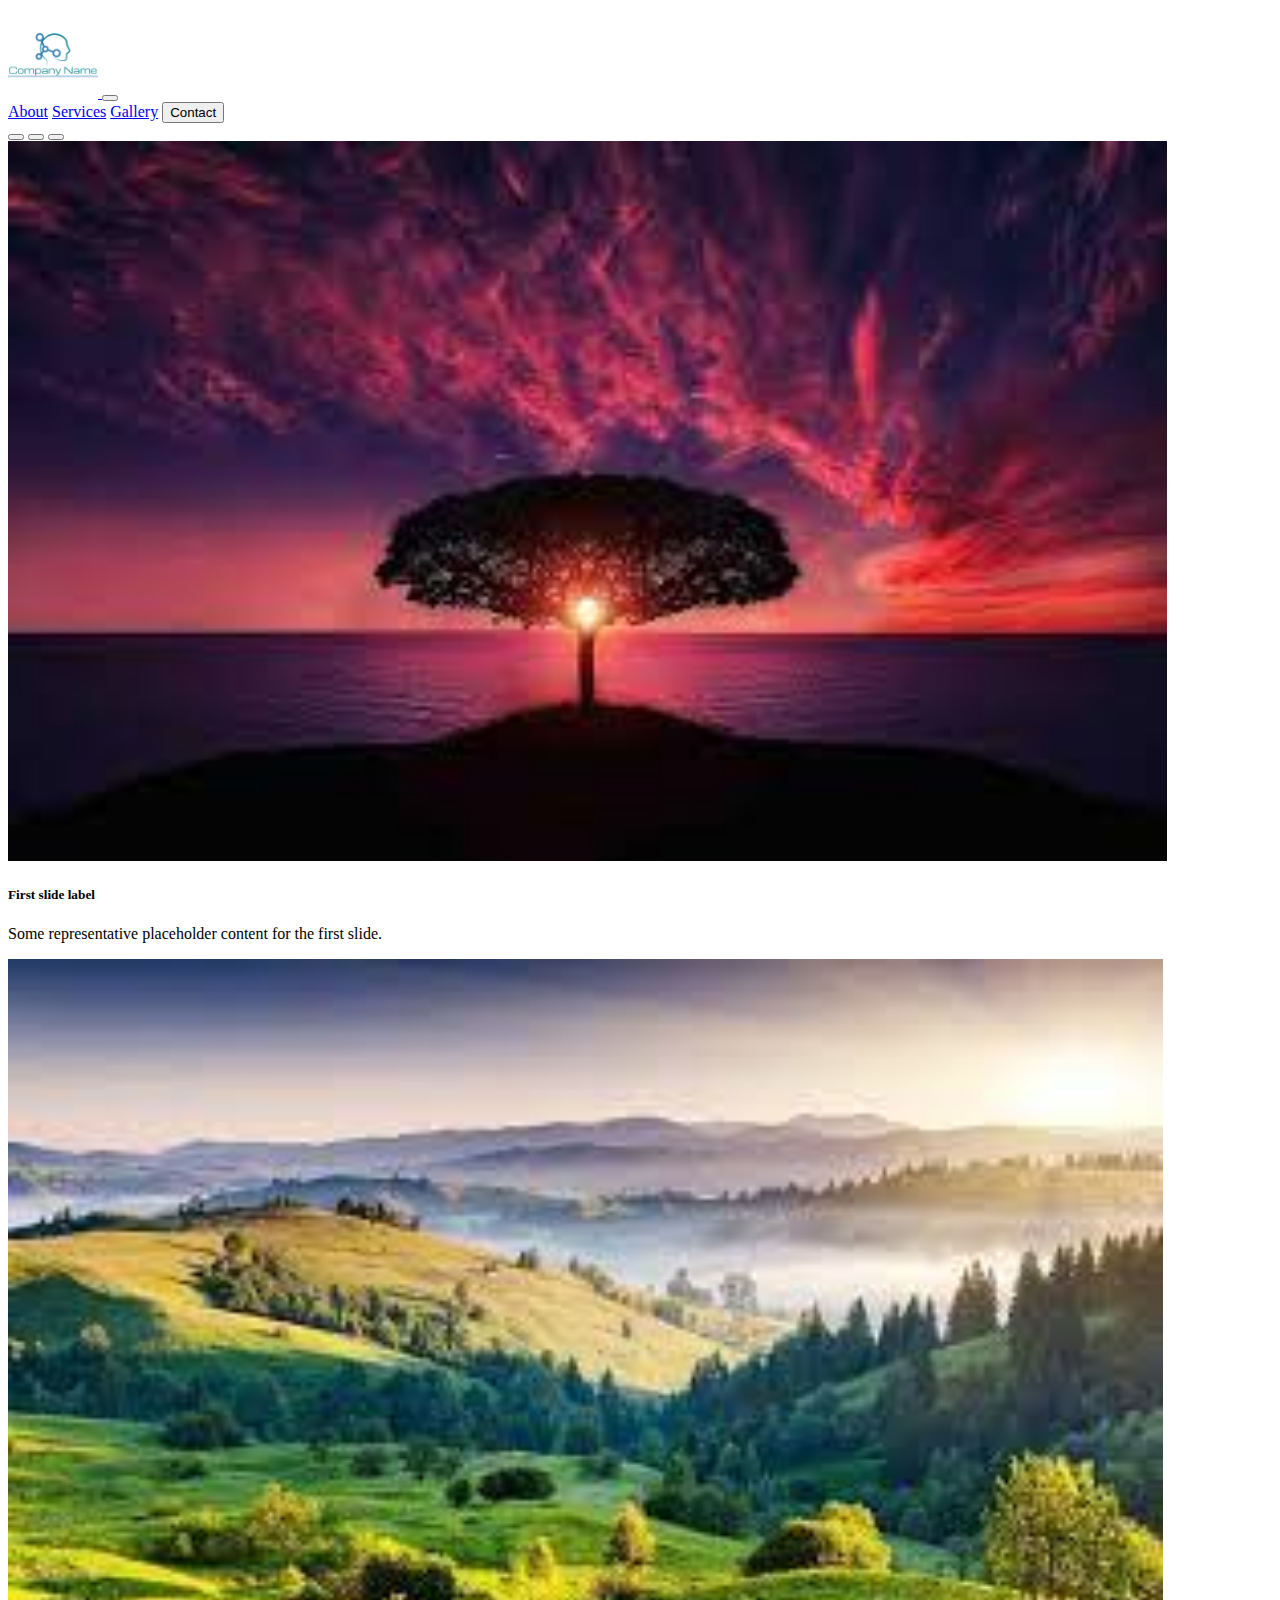
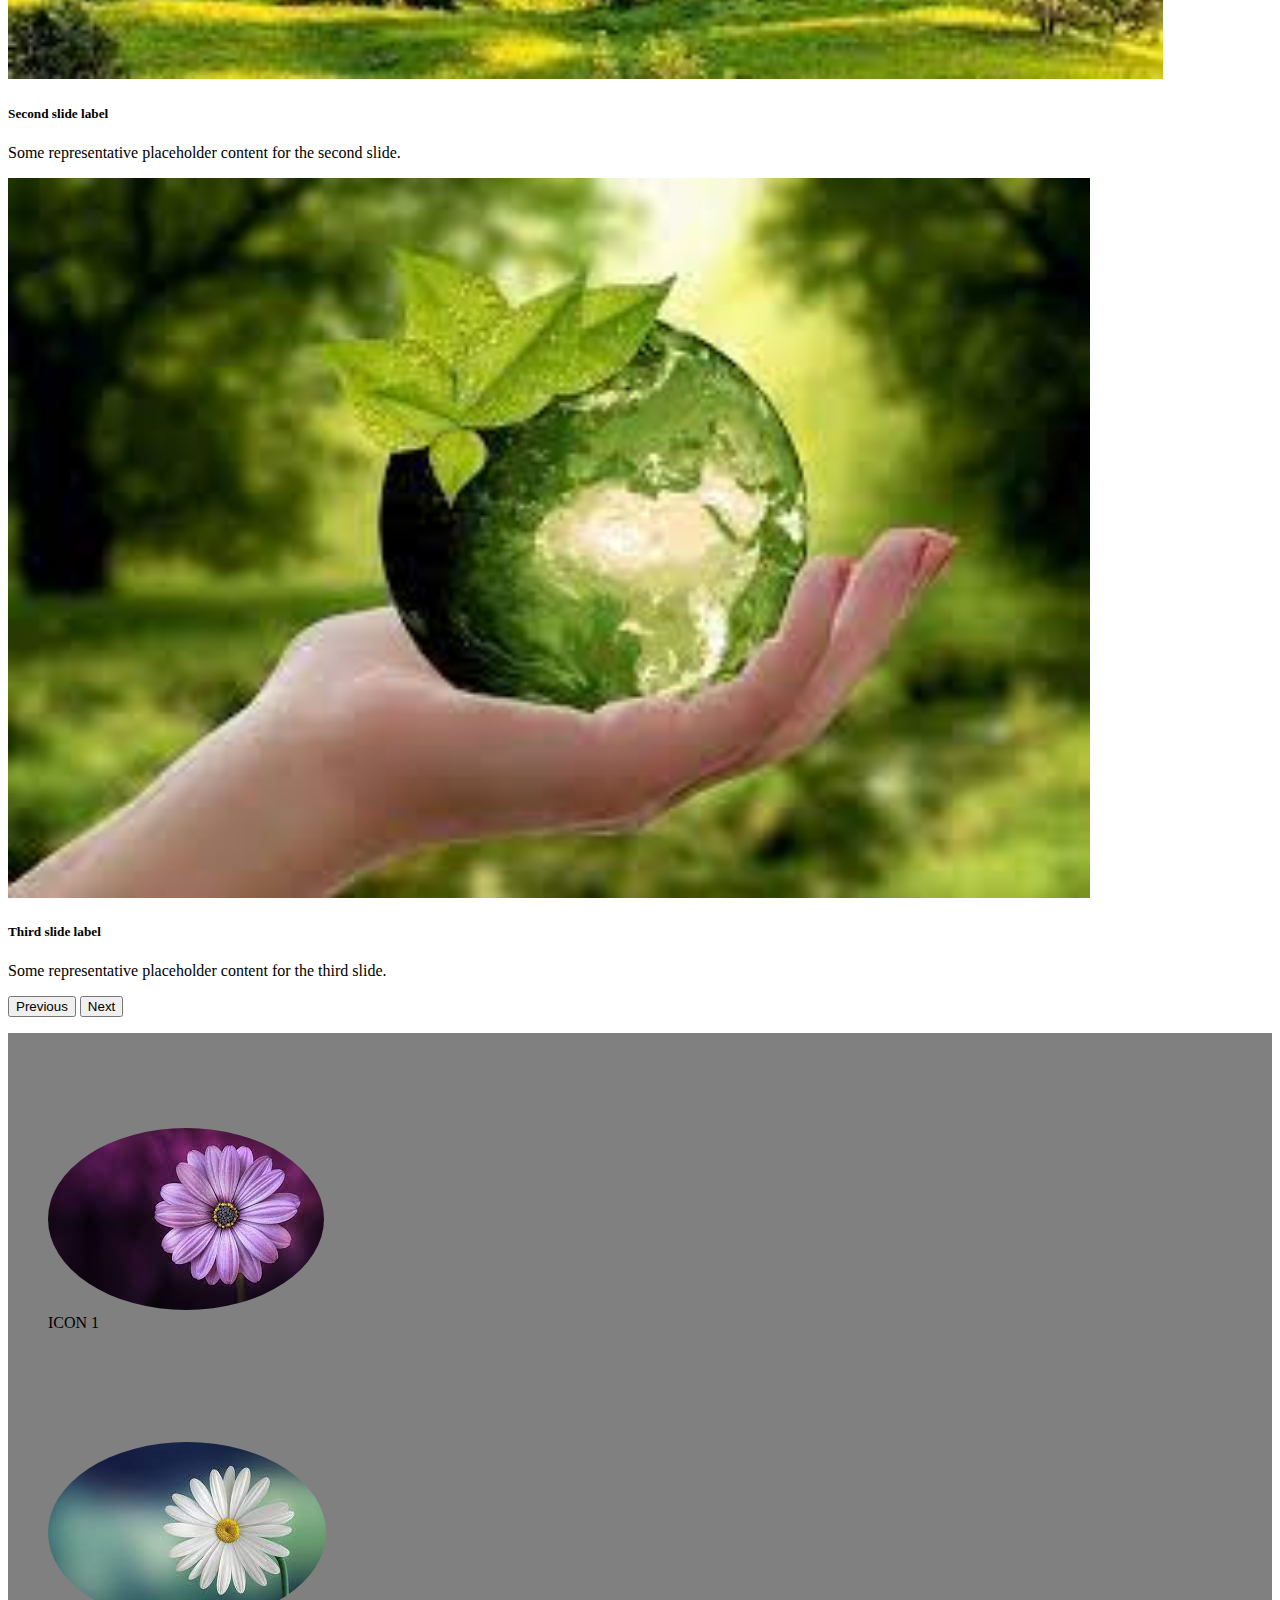
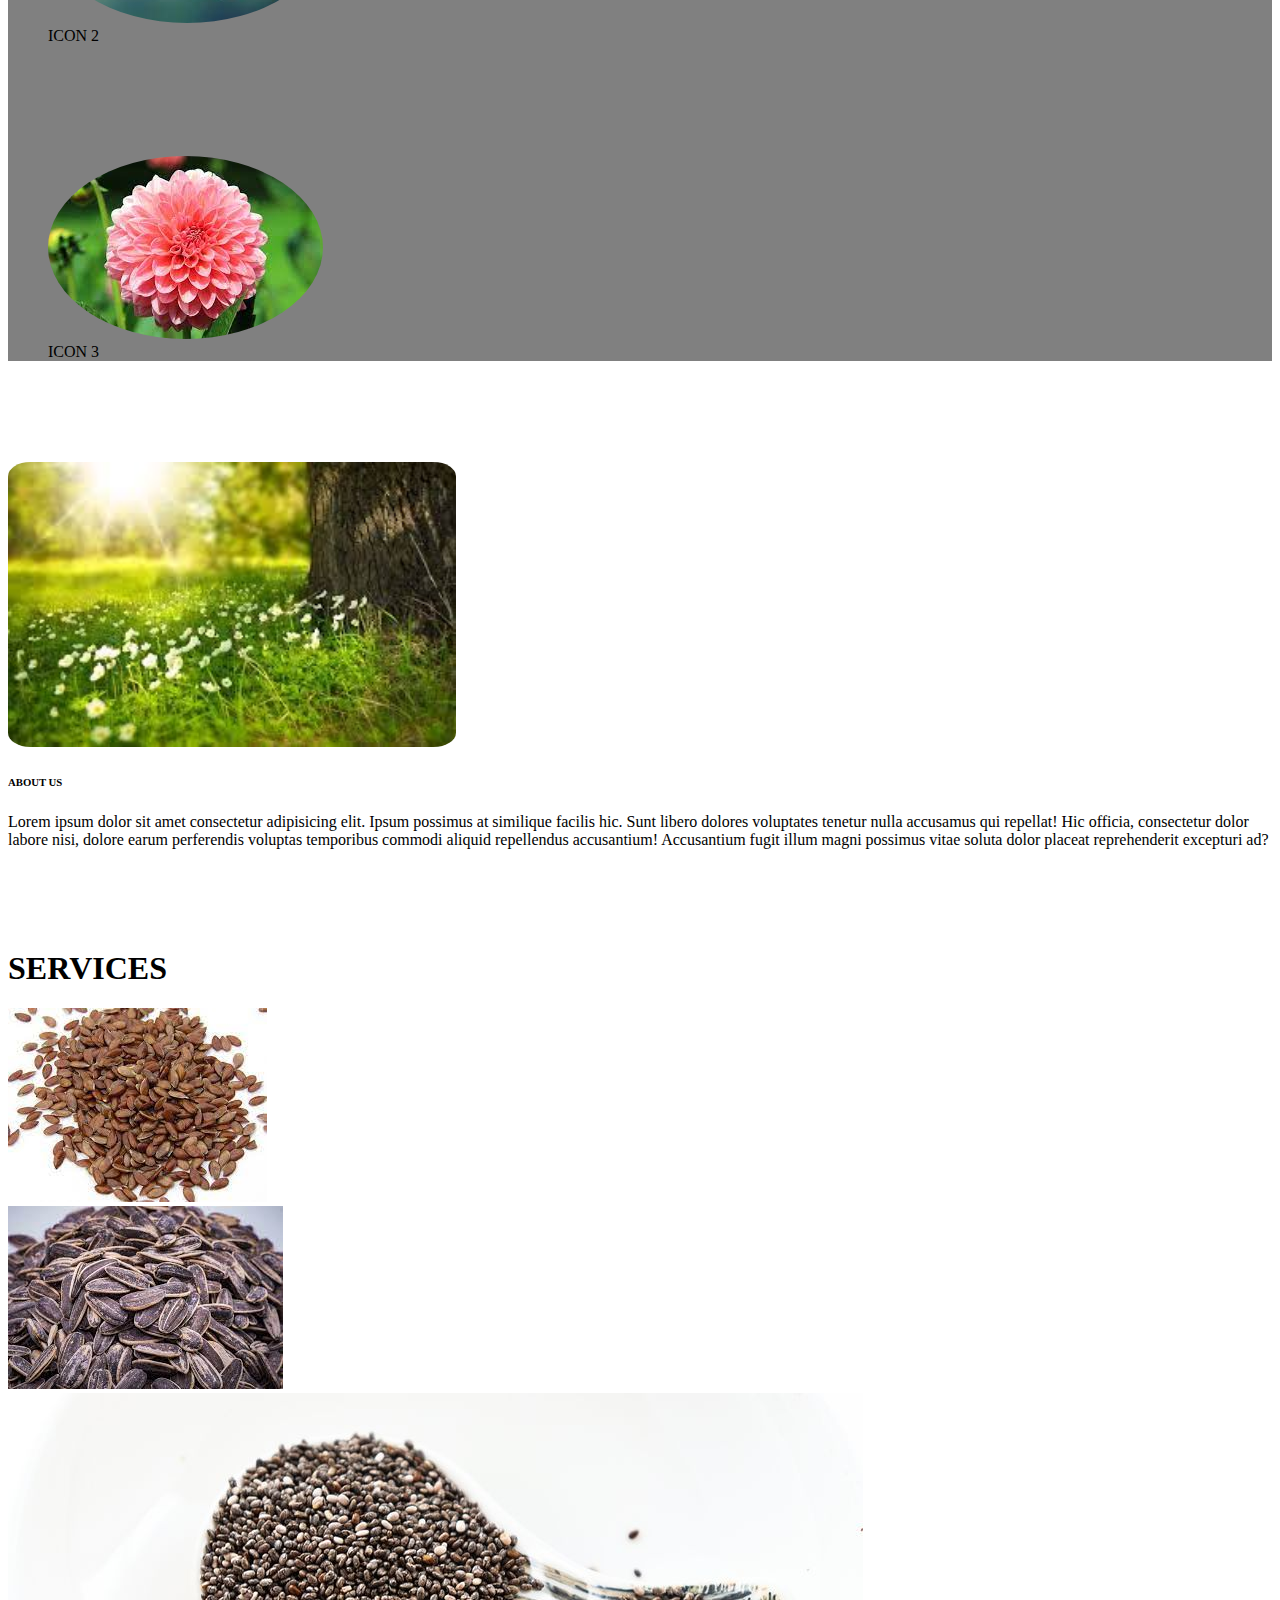
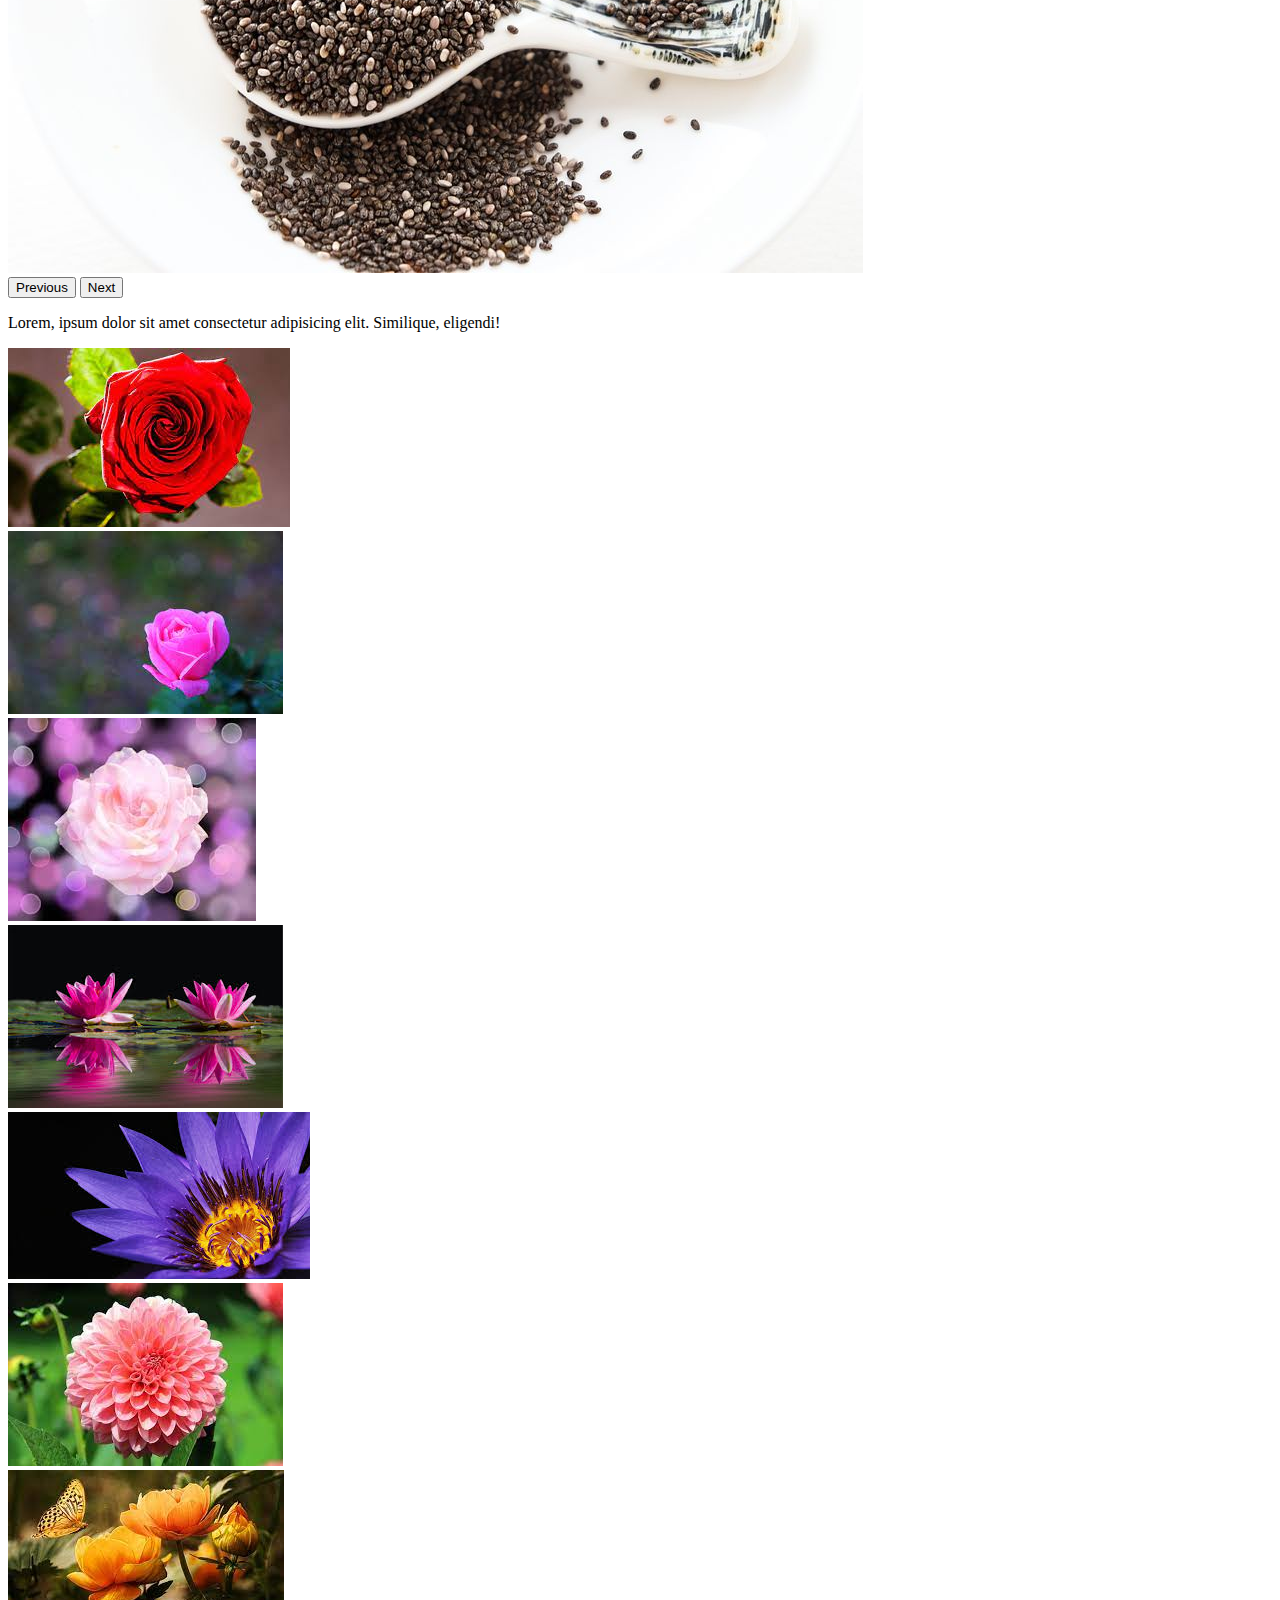
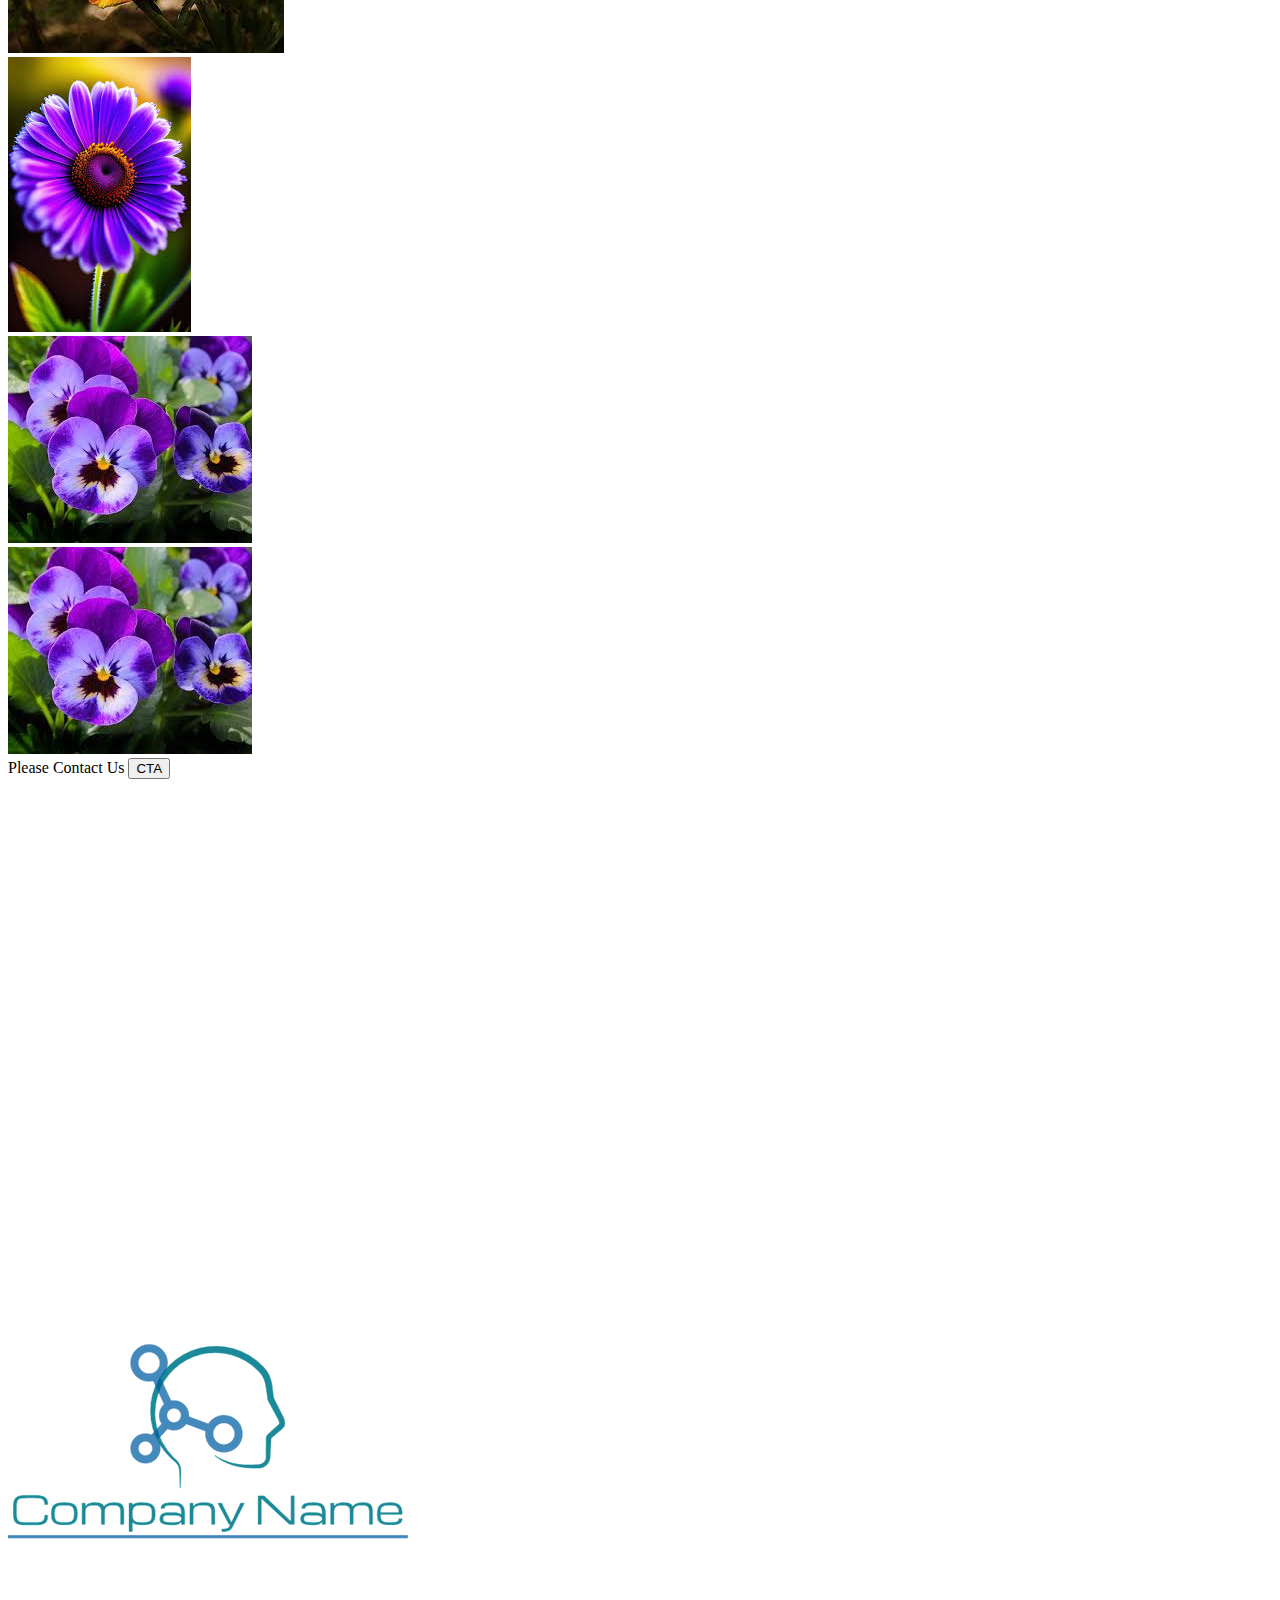
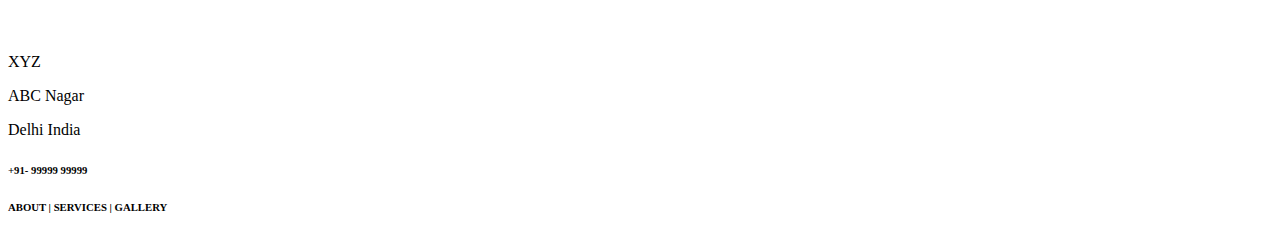
==== index.html @ c76795b9 "first" ====
<!DOCTYPE html>
<html lang="en">
  <head>
    <meta charset="UTF-8" />
    <meta http-equiv="X-UA-Compatible" content="IE=edge" />
    <meta name="viewport" content="width=device-width, initial-scale=1.0" />
    <link
      href="https://cdn.jsdelivr.net/npm/bootstrap@5.3.0-alpha3/dist/css/bootstrap.min.css"
      rel="stylesheet"
      integrity="sha384-KK94CHFLLe+nY2dmCWGMq91rCGa5gtU4mk92HdvYe+M/SXH301p5ILy+dN9+nJOZ"
      crossorigin="anonymous"
    />
    <link rel="stylesheet" href="./main.css" />
    <title>Design1</title>
  </head>
  <body>
    <!-- HEADER -->

    <header>
      <nav class="navbar navbar-expand-lg bg-body-tertiary">
        <div class="container-fluid">
          <a class="navbar-brand" href="#">
            <img src="./images/logo.png" alt="" class="logo" />
          </a>
          <button
            class="navbar-toggler"
            type="button"
            data-bs-toggle="collapse"
            data-bs-target="#navbarNavAltMarkup"
            aria-controls="navbarNavAltMarkup"
            aria-expanded="false"
            aria-label="Toggle navigation"
          >
            <span class="navbar-toggler-icon"></span>
          </button>
          <div style="text-align: left">
            <div
              class="collapse navbar-collapse text-right"
              id="navbarNavAltMarkup"
            >
              <div class="navbar-nav">
                <a class="nav-link active" aria-current="page" href="#"
                  >About</a
                >
                <a class="nav-link" href="#">Services</a>
                <a class="nav-link" href="#">Gallery</a>
                <button class="nav-link" href="#">Contact</button>
              </div>
            </div>
          </div>
        </div>
      </nav>
    </header>

    <!-- BANNER -->

    <div id="carouselExampleCaptions" class="carousel slide">
      <div class="carousel-indicators">
        <button
          type="button"
          data-bs-target="#carouselExampleCaptions"
          data-bs-slide-to="0"
          class="active"
          aria-current="true"
          aria-label="Slide 1"
        ></button>
        <button
          type="button"
          data-bs-target="#carouselExampleCaptions"
          data-bs-slide-to="1"
          aria-label="Slide 2"
        ></button>
        <button
          type="button"
          data-bs-target="#carouselExampleCaptions"
          data-bs-slide-to="2"
          aria-label="Slide 3"
        ></button>
      </div>
      <div class="carousel-inner">
        <div class="carousel-item active">
          <img src="./images/b1.jpg" class="d-block w-100 banner-img" alt="" />
          <div class="carousel-caption d-none d-md-block">
            <h5>First slide label</h5>
            <p>Some representative placeholder content for the first slide.</p>
          </div>
        </div>
        <div class="carousel-item">
          <img src="./images/b2.jpg" class="d-block w-100 banner-img" alt="" />
          <div class="carousel-caption d-none d-md-block">
            <h5>Second slide label</h5>
            <p>Some representative placeholder content for the second slide.</p>
          </div>
        </div>
        <div class="carousel-item">
          <img src="./images/b3.jpg" class="d-block w-100 banner-img" alt="." />
          <div class="carousel-caption d-none d-md-block">
            <h5>Third slide label</h5>
            <p>Some representative placeholder content for the third slide.</p>
          </div>
        </div>
      </div>
      <button
        class="carousel-control-prev"
        type="button"
        data-bs-target="#carouselExampleCaptions"
        data-bs-slide="prev"
      >
        <span class="carousel-control-prev-icon" aria-hidden="true"></span>
        <span class="visually-hidden">Previous</span>
      </button>
      <button
        class="carousel-control-next"
        type="button"
        data-bs-target="#carouselExampleCaptions"
        data-bs-slide="next"
      >
        <span class="carousel-control-next-icon" aria-hidden="true"></span>
        <span class="visually-hidden">Next</span>
      </button>
    </div>

    <!-- ICONS -->

    <div class="container-fluid text-center" style="background-color: grey">
      <div class="row">
        <div class="col-xs-12 col-md-4">
          <figure class="figure">
            <img
              src="./images/i1.jpg"
              class="figure-img img-fluid icon-img"
              alt="icon1."
            />
            <figcaption class="figure-caption">ICON 1</figcaption>
          </figure>
        </div>
        <div class="col-xs-12 col-md-4">
          <figure class="figure">
            <img
              src="./images/i2.jpg"
              class="figure-img img-fluid icon-img"
              alt="icon2."
            />
            <figcaption class="figure-caption">ICON 2</figcaption>
          </figure>
        </div>
        <div class="col-xs-12 col-md-4">
          <figure class="figure">
            <img
              src="./images/i3.jpg"
              class="figure-img img-fluid icon-img"
              alt="icon3."
            />
            <figcaption class="figure-caption">ICON 3</figcaption>
          </figure>
        </div>
      </div>
    </div>

    <!-- ABOUT US -->

    <div class="container text-center about">
      <div class="row">
        <div class="col-xs-12 col-md-8">
          <img
            src="./images/b4.jpg"
            alt=""
            style="border-radius: 5%; width: 35vw"
          />
        </div>
        <div class="col-xs-12 col-md-4">
          <h6 class="text-center">ABOUT US</h6>
          <p>
            Lorem ipsum dolor sit amet consectetur adipisicing elit. Ipsum
            possimus at similique facilis hic. Sunt libero dolores voluptates
            tenetur nulla accusamus qui repellat! Hic officia, consectetur dolor
            labore nisi, dolore earum perferendis voluptas temporibus commodi
            aliquid repellendus accusantium! Accusantium fugit illum magni
            possimus vitae soluta dolor placeat reprehenderit excepturi ad?
          </p>
        </div>
      </div>
    </div>

    <!-- SERVICES -->

    <div class="container text-center services">
      <div class="row row-cols-3">
        <div class="col"><h1>SERVICES</h1></div>

        <div class="col">
          <div id="carouselExample" class="carousel slide">
            <div class="carousel-inner">
              <div class="carousel-item active">
                <img src="./images/s1.jpg" class="d-block w-100" alt="..." />
              </div>
              <div class="carousel-item">
                <img src="./images/s2.jpg" class="d-block w-100" alt="..." />
              </div>
              <div class="carousel-item">
                <img src="./images/s3.jpg" class="d-block w-100" alt="..." />
              </div>
            </div>
            <button
              class="carousel-control-prev"
              type="button"
              data-bs-target="#carouselExample"
              data-bs-slide="prev"
            >
              <span
                class="carousel-control-prev-icon"
                aria-hidden="true"
              ></span>
              <span class="visually-hidden">Previous</span>
            </button>
            <button
              class="carousel-control-next"
              type="button"
              data-bs-target="#carouselExample"
              data-bs-slide="next"
            >
              <span
                class="carousel-control-next-icon"
                aria-hidden="true"
              ></span>
              <span class="visually-hidden">Next</span>
            </button>
          </div>
        </div>

        <div class="col">
          <p>
            Lorem, ipsum dolor sit amet consectetur adipisicing elit. Similique,
            eligendi!
          </p>
        </div>
      </div>
    </div>

    <!-- GALLERY -->

    <div class="container text-center">
      <div class="row">
        <div class="col-xs-12 col-md-4">
          <div class="row row-cols-3">
            <div class="col"><img src="./images/g1.jpg" alt="" /></div>
            <div class="col"><img src="./images/g2.jpg" alt="" /></div>
            <div class="col"><img src="./images/g3.jpg" alt="" /></div>
            <div class="col"><img src="./images/g4.jpg" alt="" /></div>
            <div class="col"><img src="./images/g5.jpg" alt="" /></div>
            <div class="col"><img src="./images/g6.jpg" alt="" /></div>
            <div class="col"><img src="./images/g7.jpg" alt="" /></div>
            <div class="col"><img src="./images/g8.jpg" alt="" /></div>
            <div class="col"><img src="./images/g9.jpg" alt="" /></div>
          </div>
        </div>
        <div class="col-xs-12 col-md-8">
          <div>
            <img src="./images/g9.jpg" alt="" />
          </div>
        </div>
      </div>
    </div>

    <!-- FOOTER -->

    <div class="container">Please Contact Us <button>CTA</button></div>

    <footer>
      <div class="container text-center">
        <div class="row">
          <div class="col-xs-12 col-md-4">
            <iframe
              src="https://www.google.com/maps/embed?pb=!1m18!1m12!1m3!1d3501.137705577428!2d77.4480381150831!3d28.655595182408675!2m3!1f0!2f0!3f0!3m2!1i1024!2i768!4f13.1!3m3!1m2!1s0x390cf1e6351e1d77%3A0x206f75f9ded619aa!2sBMC%20Classes!5e0!3m2!1sen!2sin!4v1683102579088!5m2!1sen!2sin"
              width="600"
              height="450"
              style="border: 0"
              allowfullscreen=""
              loading="lazy"
              referrerpolicy="no-referrer-when-downgrade"
            ></iframe>
          </div>
          <div class="col-xs-12 col-md-8">
            <div>
              <img src="./images/logo.png" alt="" />
            </div>
            <div>
              <p>XYZ</p>
              <p>ABC Nagar</p>
              <p>Delhi India</p>
            </div>
            <div>
              <h6>+91- 99999 99999</h6>
            </div>
            <div>
              <h6>ABOUT | SERVICES | GALLERY</h6>
            </div>
          </div>
        </div>
      </div>
    </footer>

    <script
      src="https://cdn.jsdelivr.net/npm/bootstrap@5.3.0-alpha3/dist/js/bootstrap.bundle.min.js"
      integrity="sha384-ENjdO4Dr2bkBIFxQpeoTz1HIcje39Wm4jDKdf19U8gI4ddQ3GYNS7NTKfAdVQSZe"
      crossorigin="anonymous"
    ></script>
  </body>
</html>
---- main.css ----
.logo {
    max-width: 40vw;
    height: 10vh;
}

.banner-img {
    height: 80vh;
}

.icon-img {
    border-radius: 50%;
    margin-top: 8%;
}

.about {
    margin-top: 8%;
}

.services{
    margin-top: 8%;
}
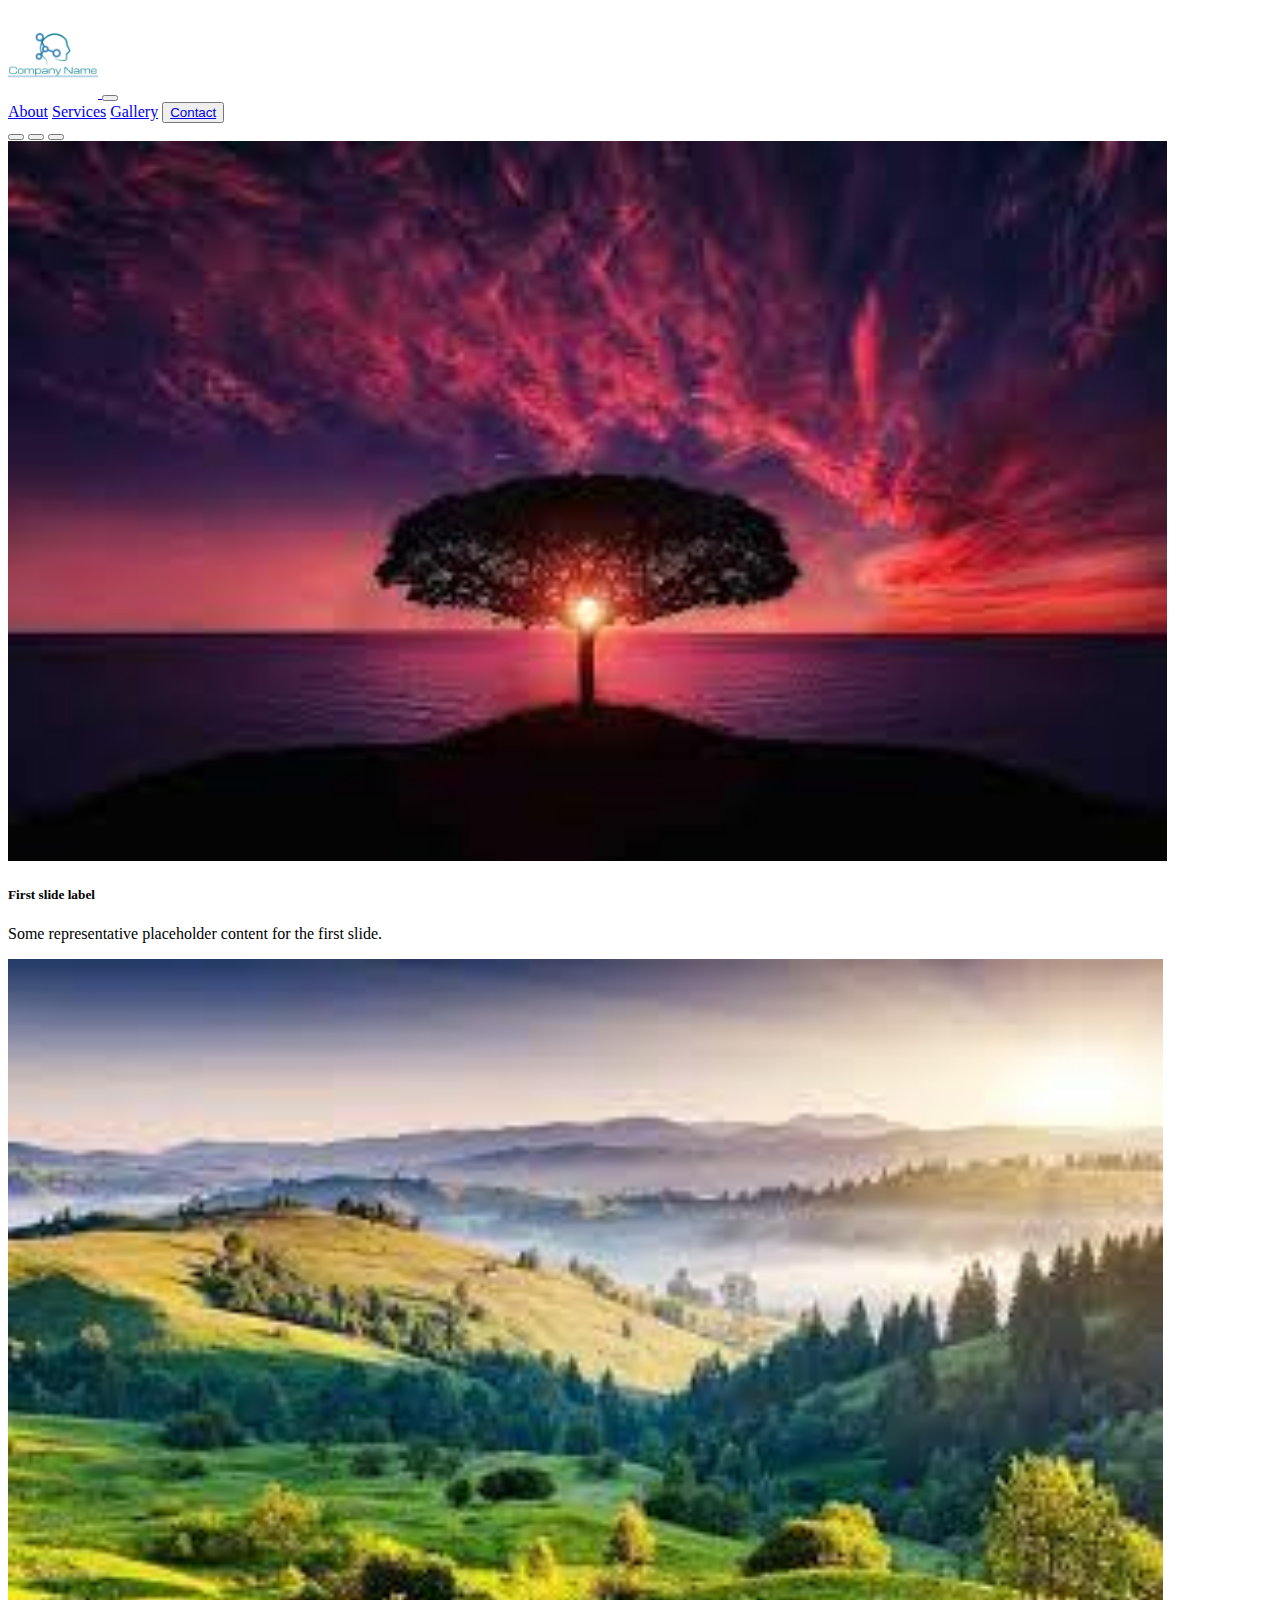
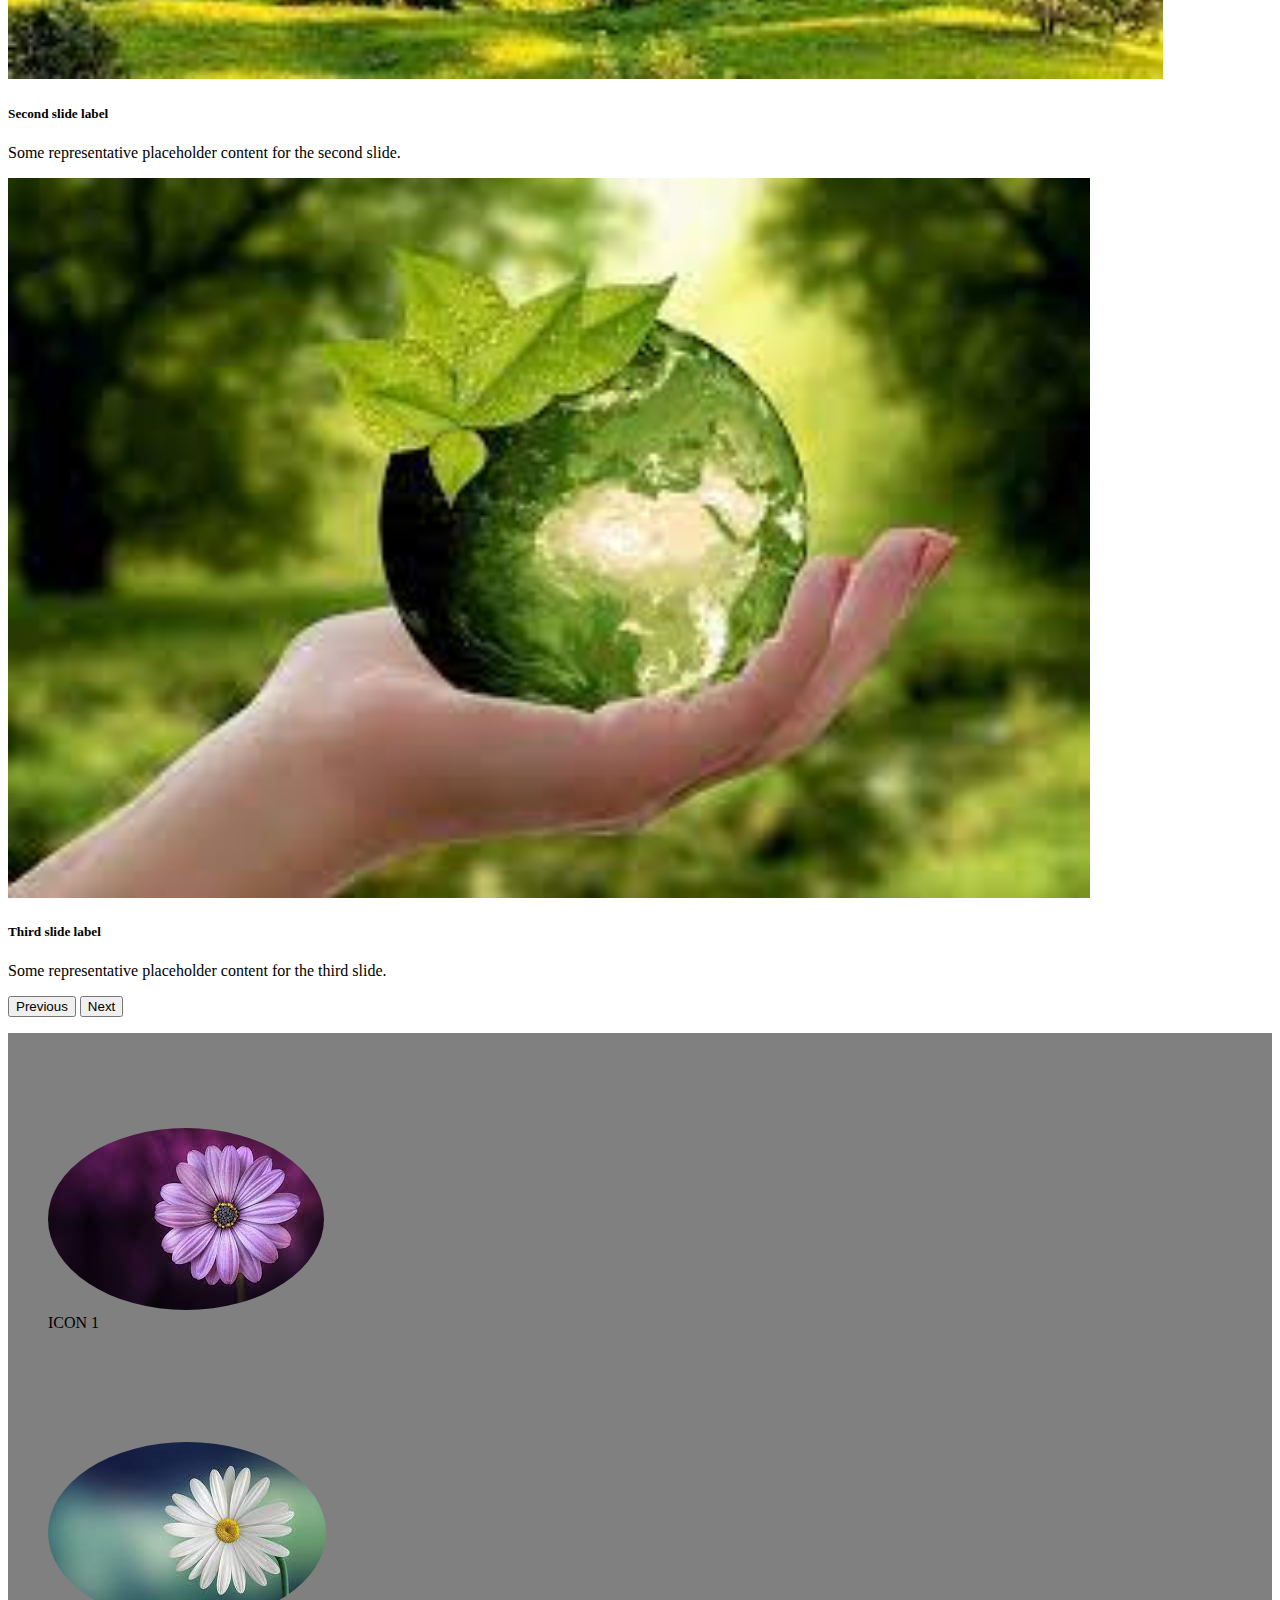
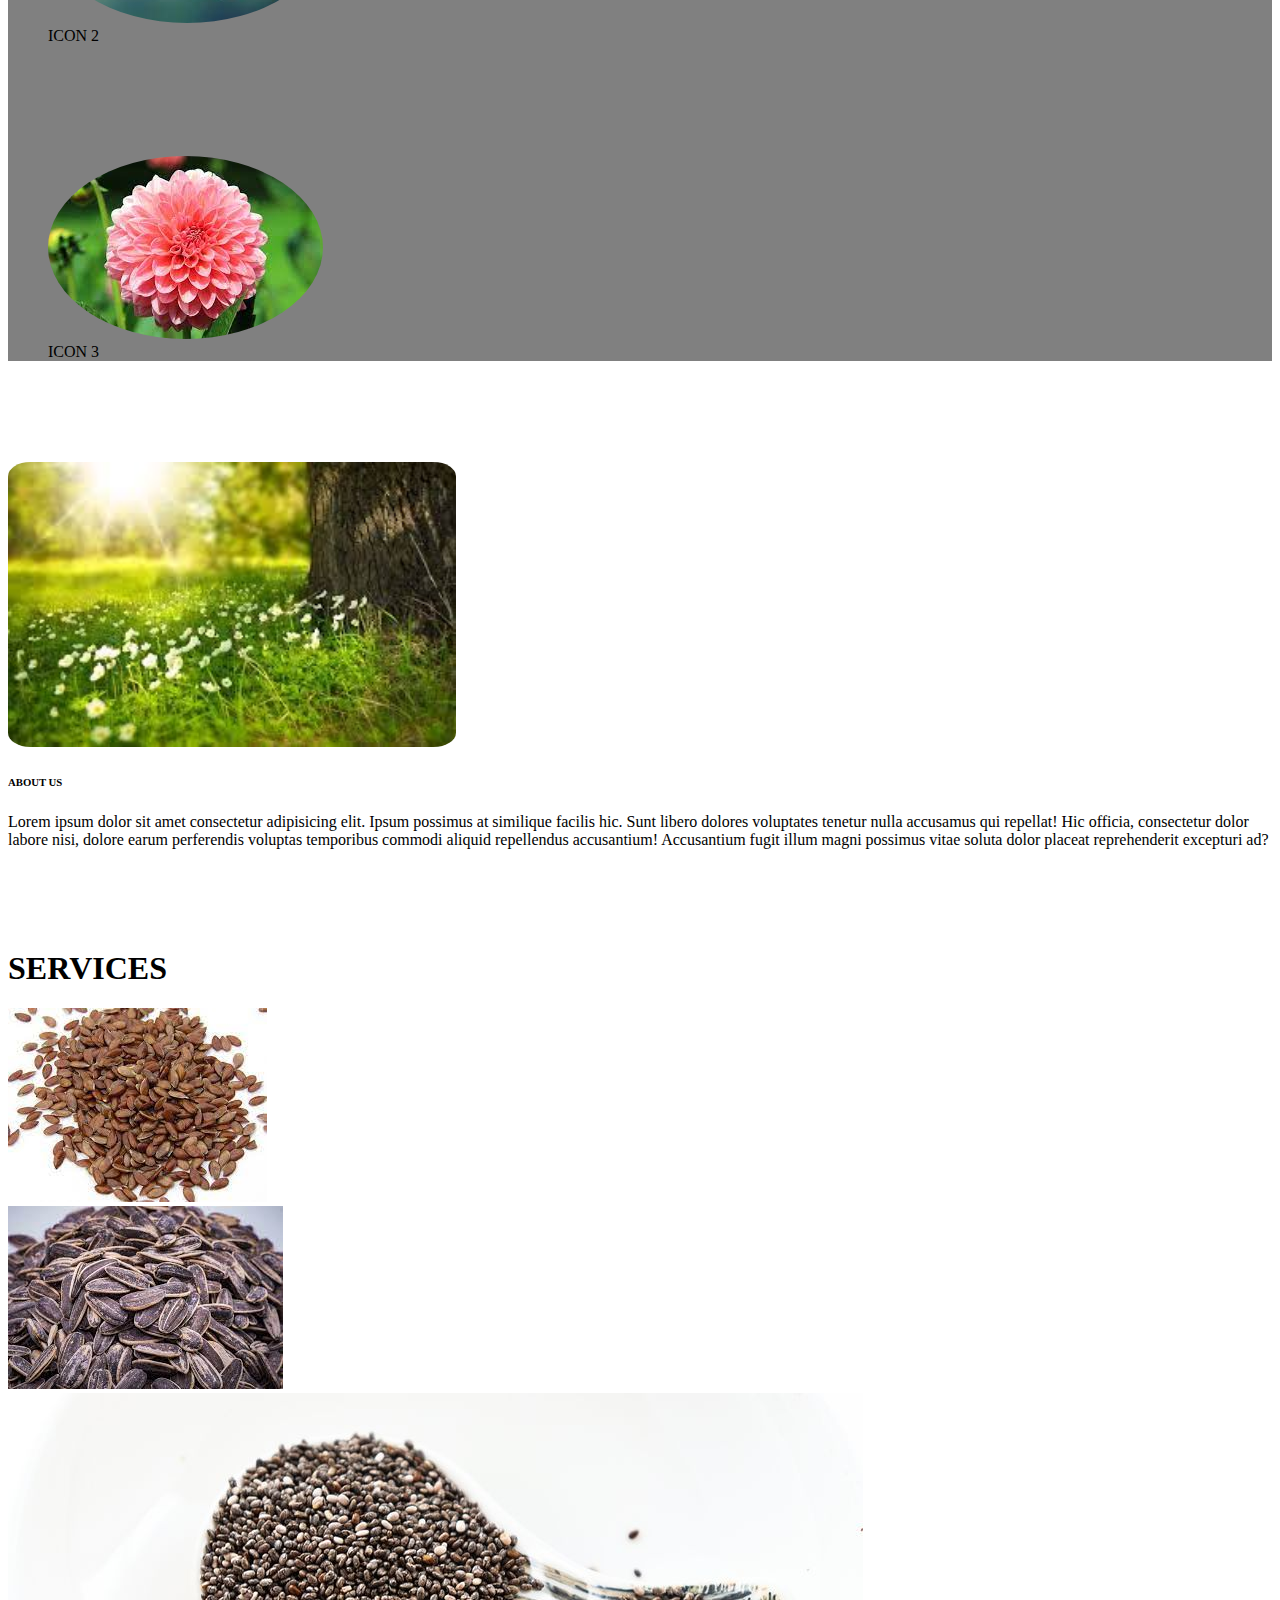
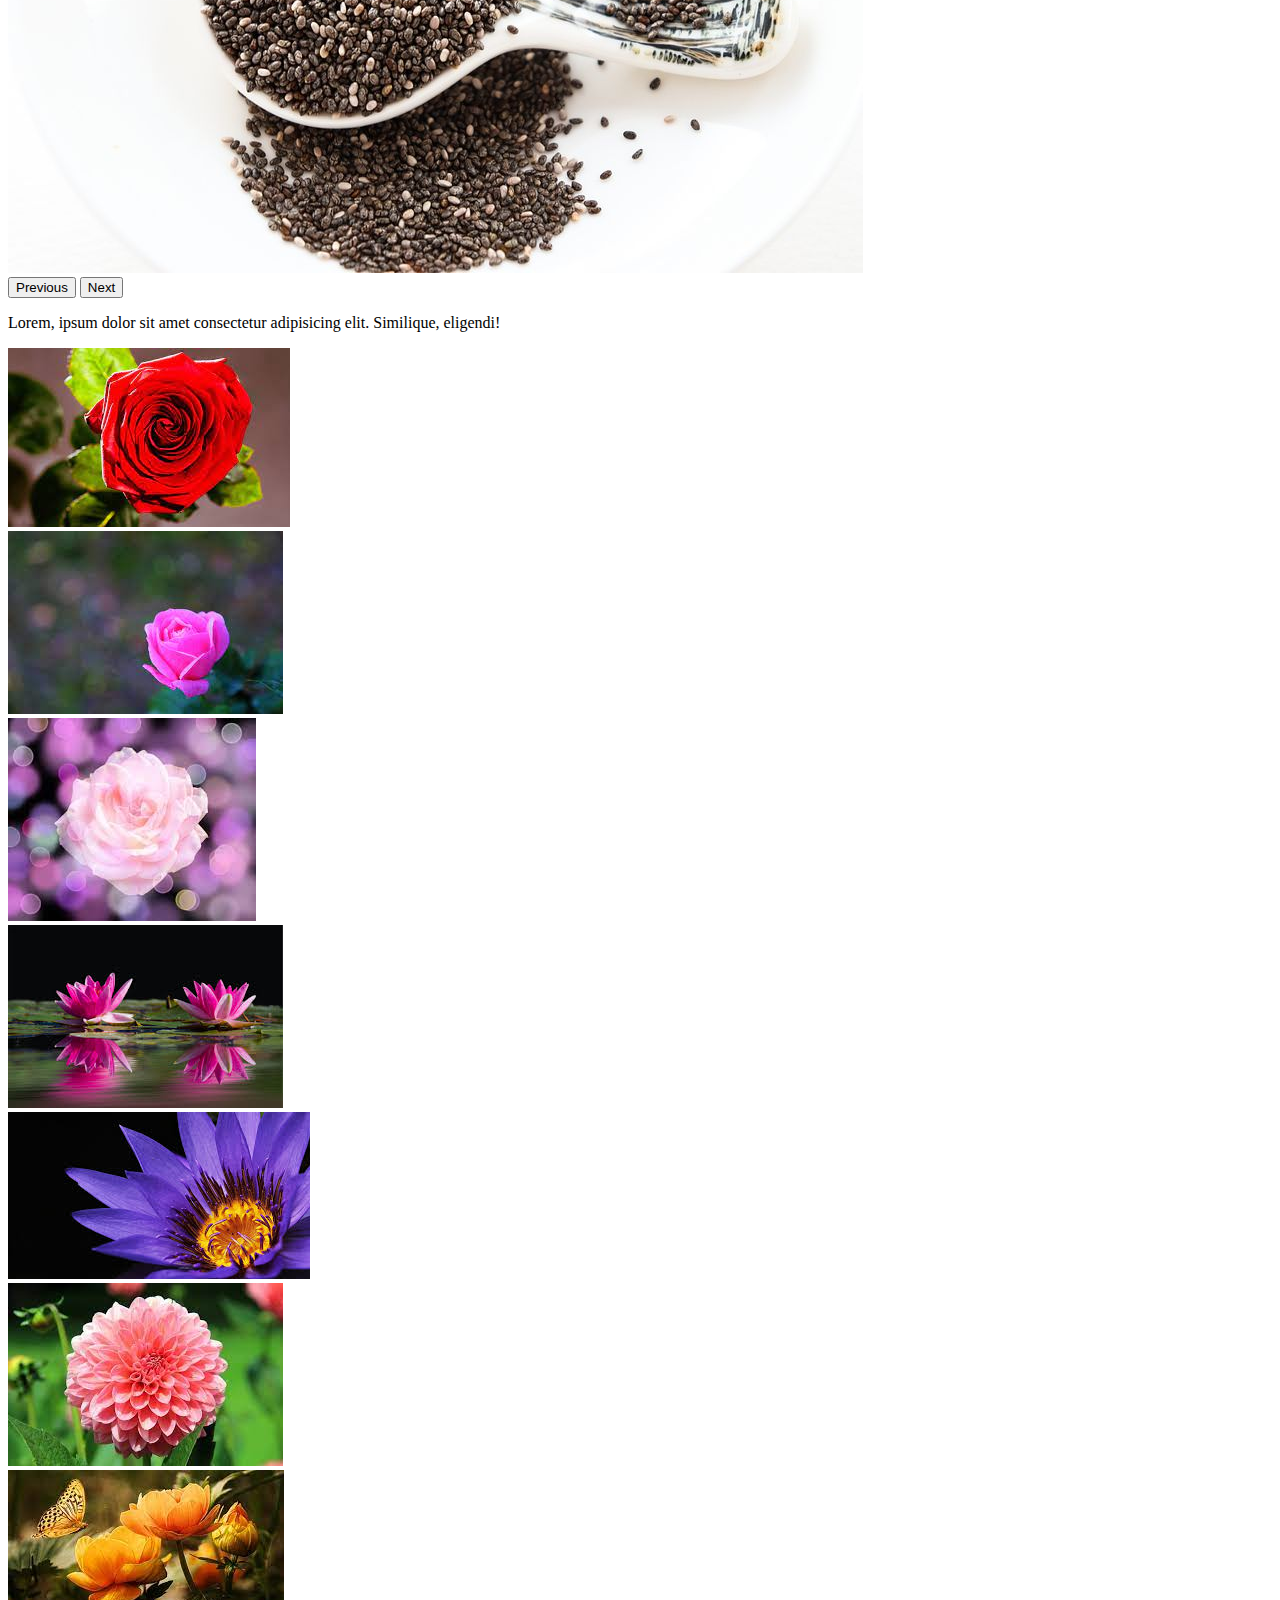
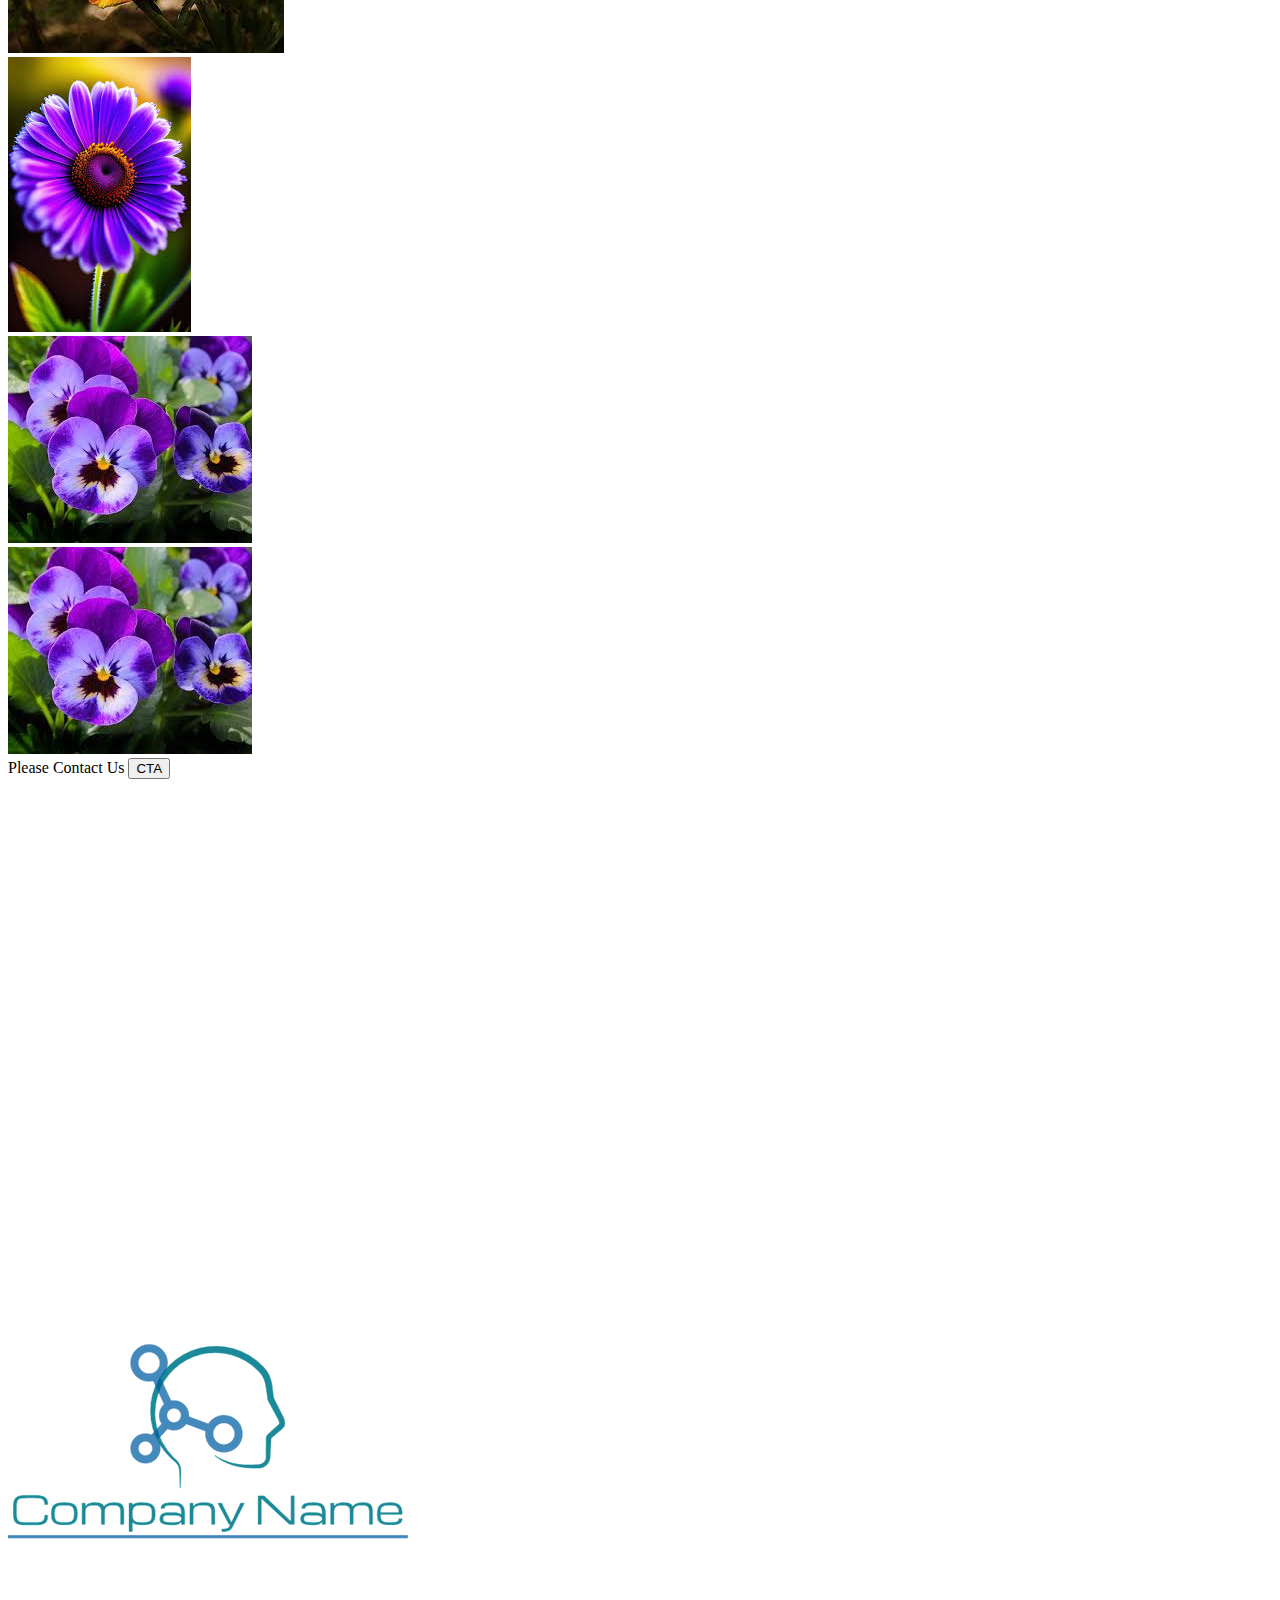
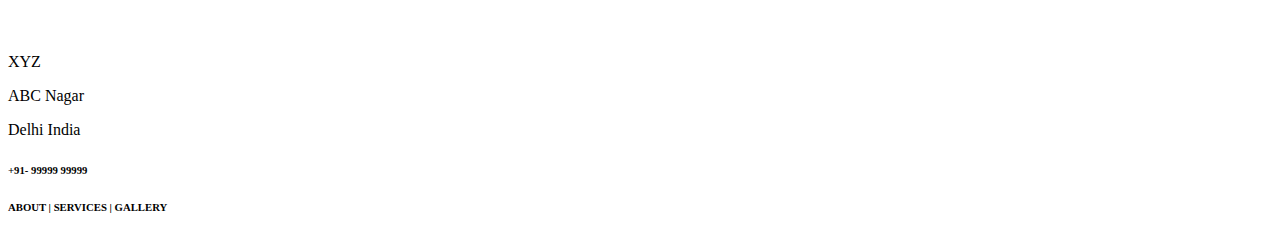
==== commit 7379c1b3: "Second" ====
--- a/index.html
+++ b/index.html
@@ -17,7 +17,7 @@
     <!-- HEADER -->
 
     <header>
-      <nav class="navbar navbar-expand-lg bg-body-tertiary">
+      <nav class="navbar navbar-expand-lg bg-dark-subtle">
         <div class="container-fluid">
           <a class="navbar-brand" href="#">
             <img src="./images/logo.png" alt="" class="logo" />
@@ -44,7 +44,9 @@
                 >
                 <a class="nav-link" href="#">Services</a>
                 <a class="nav-link" href="#">Gallery</a>
-                <button class="nav-link" href="#">Contact</button>
+                <button class="nav-link" href="#">
+                  <a href="./contact.html">Contact</a>
+                </button>
               </div>
             </div>
           </div>
